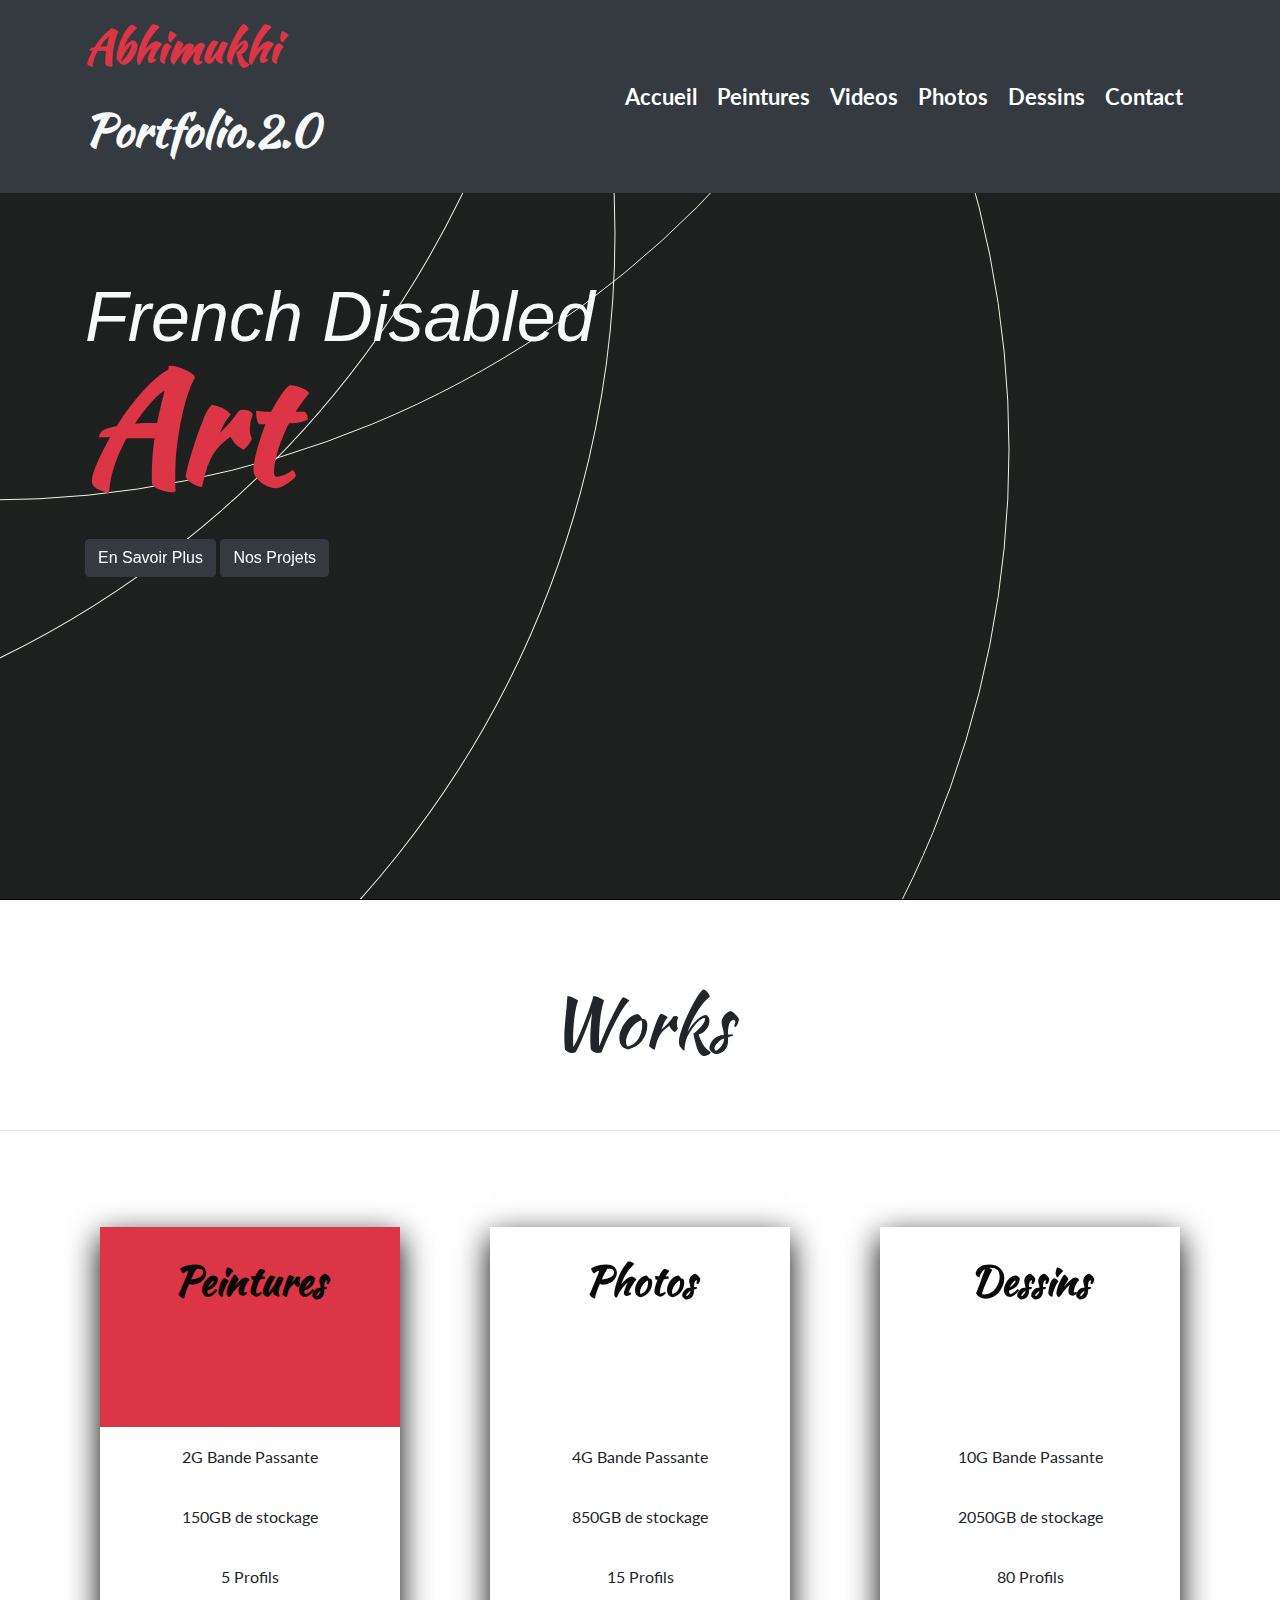
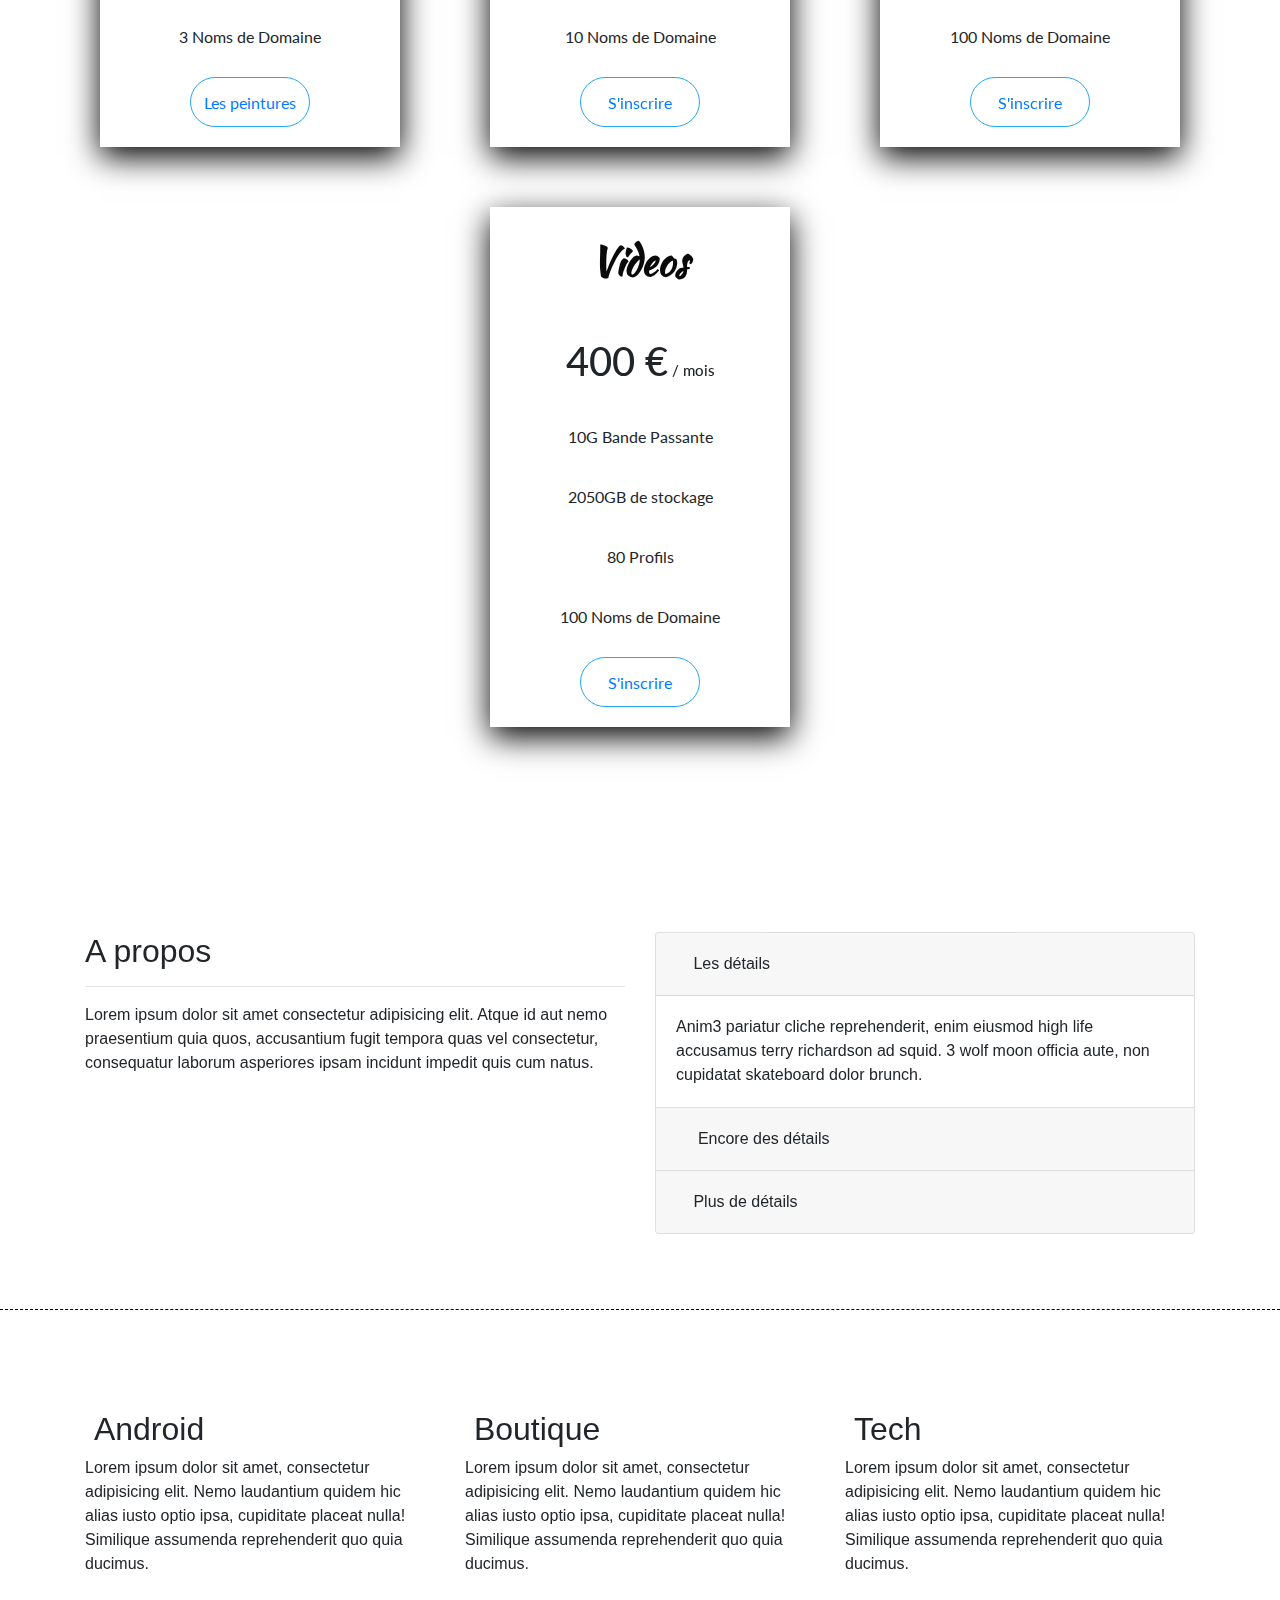
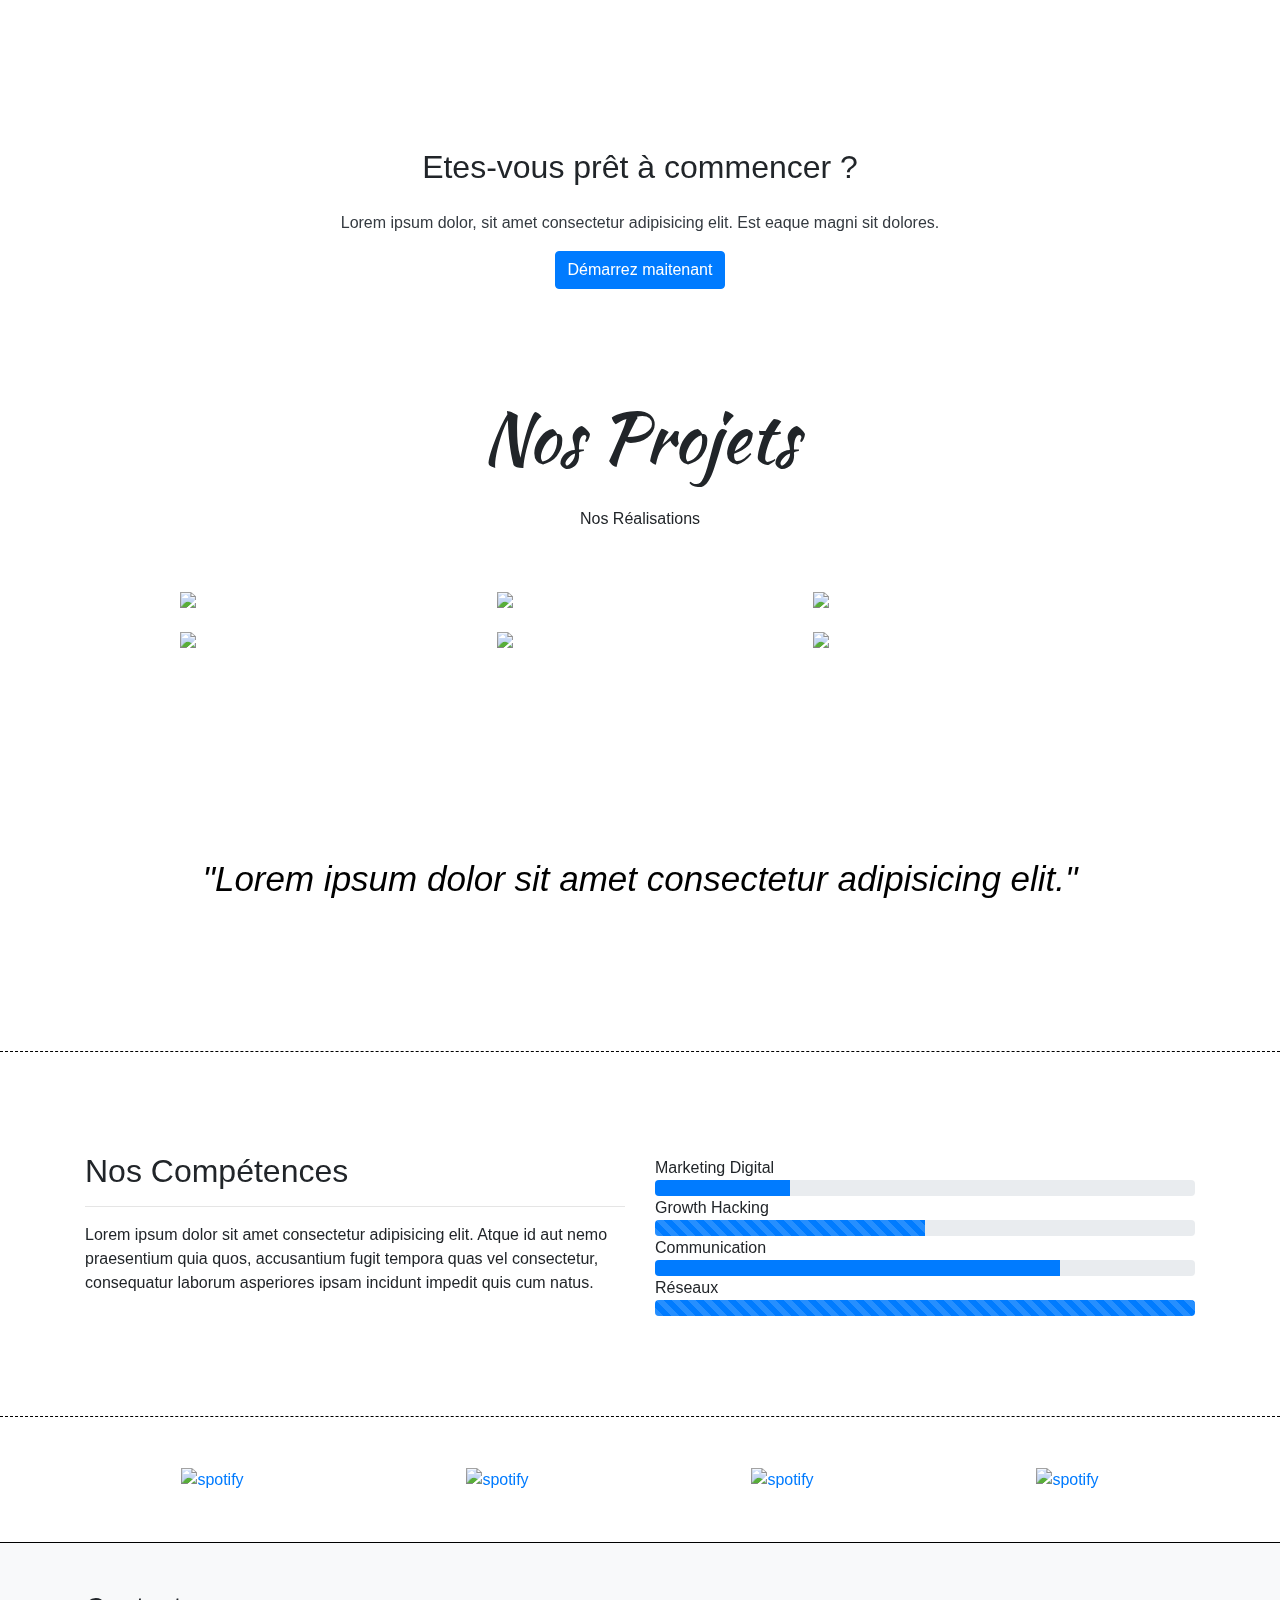
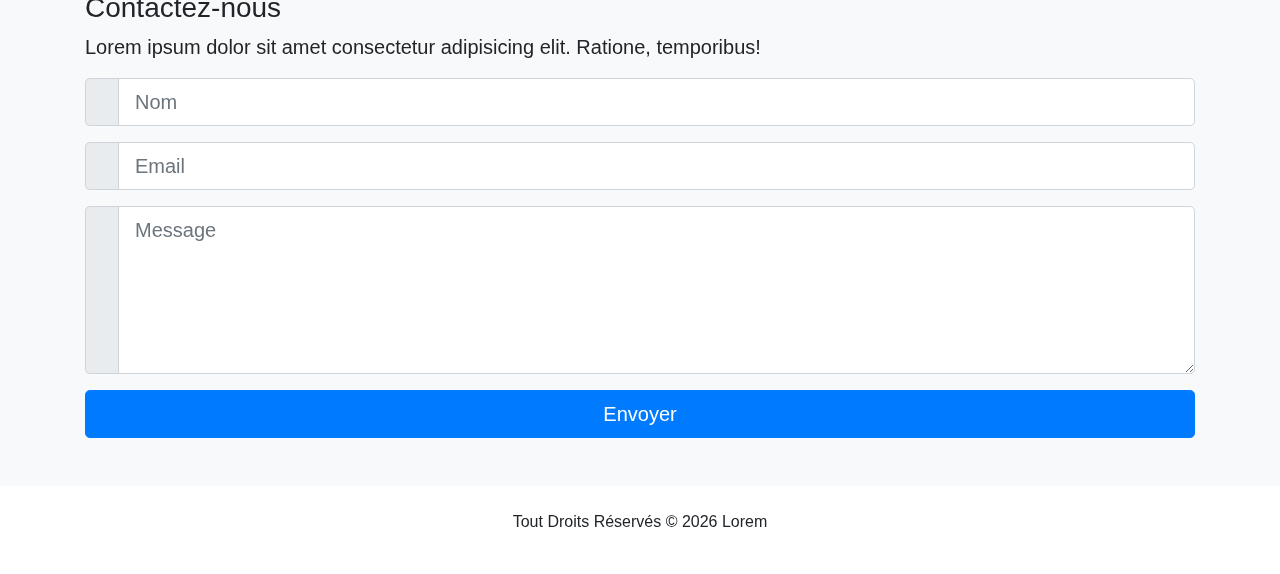
==== index.html @ 62388053 "canvas bg header" ====
<!DOCTYPE html>
<html lang="fr">

<head>
    <meta charset="UTF-8">
    <meta name="viewport" content="width=device-width, initial-scale=1.0">
    <meta http-equiv="X-UA-Compatible" content="ie=edge">
    <title>Abhimukhi</title>
    <!-- Font Awesome -->
    <link rel="stylesheet" href="https://use.fontawesome.com/releases/v5.7.2/css/all.css"
        integrity="sha384-fnmOCqbTlWIlj8LyTjo7mOUStjsKC4pOpQbqyi7RrhN7udi9RwhKkMHpvLbHG9Sr" crossorigin="anonymous">
    <!-- Ekko -->
    <link rel="stylesheet" href="https://cdnjs.cloudflare.com/ajax/libs/ekko-lightbox/5.3.0/ekko-lightbox.css" />
    <!-- CSS Bootstrap -->
    <link rel="stylesheet" href="https://stackpath.bootstrapcdn.com/bootstrap/4.3.1/css/bootstrap.min.css"
        integrity="sha384-ggOyR0iXCbMQv3Xipma34MD+dH/1fQ784/j6cY/iJTQUOhcWr7x9JvoRxT2MZw1T" crossorigin="anonymous">
    <!-- Fonts -->
    <link href="https://fonts.googleapis.com/css?family=Kaushan+Script" rel="stylesheet">
    <link href="https://fonts.googleapis.com/css?family=Lato" rel="stylesheet">
    
    <!--font adobe arno pro regular-->
    <link rel="stylesheet" href="https://use.typekit.net/vez7jfw.css">
    <!-- Custom CSS -->
    <link rel="stylesheet" href="style.css">
</head>

<body>




    <!-- Header, accueil grande image -->

    <header id="top">

        <div class="container">

            <nav class="navbar navbar-expand-xl bg-dark navbar-dark fixed-top" id="main-nav">
                <div class="container">
                    <a href="index.html" class="navbar-brand">
                       <p class="text-danger">
                        Abhimukhi
                       </p>
                       <p class="text-light">Portfolio.2.0</p> 
                    </a>
                    <button class="navbar-toggler" data-toggle="collapse" data-target="#navbarCollapse">
                        <span class="navbar-toggler-icon"></span>
                    </button>
                    <div class="collapse navbar-collapse" id="navbarCollapse">
                        <ul class="navbar-nav ml-auto" id="liens">
                            <li class="nav-item mr-1">
                                <a href="#top" class="nav-link">Accueil</a>
                            </li>
                            <li class="nav-item mr-1">
                                <a href="#aPropos" class="nav-link">Peintures</a>
                            </li>
                            <li class="nav-item mr-1">
                                <a href="#galerie" class="nav-link">Videos</a>
                            </li>
                            <li class="nav-item mr-1">
                                <a href="#prix" class="nav-link">Photos</a>
                            </li>
                            <li class="nav-item mr-1">
                                <a href="#contact" class="nav-link">Dessins</a>
                            </li>
                            <li class="nav-item mr-1">
                                <a href="#contact" class="nav-link">Contact</a>
                            </li>
                        </ul>
                    </div>
                </div>
            </nav>


            <canvas  id="canvas" ></canvas>
            <div class="text-intro">

                <div class="preTxt font-italic text-light">French Disabled</div>
                <h1 class="text-danger">
                    Art
                 </h1>
                <a href="#" class="btn btn-dark mt-3">En Savoir Plus</a>
                <a href="#aPropos" class="btn btn-dark mt-3">Nos Projets</a>
            </div>

        </div>

    </header>
    <!-- Cartes -->

    <section id="prix">
        <h2 class="text-center offreH">Works</h2>
        <hr>
        <div id="cartes" class="container">
            <div class="row">



                <div class="col-lg-4">
                    <div class="threeCards">
                        <div class="header bg-danger">
                            <h2><span id="spanPrix"></span></h2>


                            <div class="price">
                                <h2>Peintures
                                    
                                </h2>
                            </div>

                        </div>

                        <div class="details">2G Bande Passante</div>
                        <div class="details">150GB de stockage</div>
                        <div class="details">5 Profils</div>
                        <div class="details">3 Noms de Domaine</div>
                        <div id="btn"><a href="#">Les peintures</a></div>
                    </div>
                </div>


                <div class="col-lg-4">
                    <div class="threeCards">
                        <div class="header headerPhotos">
                            <h2><span id="spanPrix"></span></h2>

                            <div class="price pricePhotos">
                                <h2>Photos</h2>
                            </div>

                        </div>

                        <div class="details">4G Bande Passante</div>
                        <div class="details">850GB de stockage</div>
                        <div class="details">15 Profils</div>
                        <div class="details">10 Noms de Domaine</div>
                        <div id="btn"><a href="#">S'inscrire</a></div>
                    </div>
                </div>

                <div class="col-lg-4">
                    <div class="threeCards">
                        <div class="header headerDessins">
                            <h2><span id="spanPrix"></span></h2>


                            <div class="price priceDessins">
                                <h2>Dessins</h2>
                            </div>

                        </div>

                        <div class="details">10G Bande Passante</div>
                        <div class="details">2050GB de stockage</div>
                        <div class="details">80 Profils</div>
                        <div class="details">100 Noms de Domaine</div>
                        <div id="btn"><a href="#">S'inscrire</a></div>
                    </div>
                </div>

                <div class="col-lg-4 mx-auto d-inline">
                    <div class="threeCards">
                        <div class="header">
                            <h2><span id="spanPrix">400 €</span> / mois</h2>


                            <div class="price">
                                <h2>Videos</h2>
                            </div>

                        </div>

                        <div class="details">10G Bande Passante</div>
                        <div class="details">2050GB de stockage</div>
                        <div class="details">80 Profils</div>
                        <div class="details">100 Noms de Domaine</div>
                        <div id="btn"><a href="#">S'inscrire</a></div>
                    </div>
                </div>
              
            </div>
          </div> 
        
    </section>
    <!-- <section>
            <div class="container">
             
                <div class="row justify-content-center">
                    <div class="col-lg-4">
                        <div class="threeCards">
                            <div class="header">
                                <h2><span id="spanPrix">400 €</span> / mois</h2>
    
    
                                <div class="price">
                                    <h2>Expert</h2>
                                </div>
    
                            </div>
    
                            <div class="details">10G Bande Passante</div>
                            <div class="details">2050GB de stockage</div>
                            <div class="details">80 Profils</div>
                            <div class="details">100 Noms de Domaine</div>
                            <div id="btn"><a href="#">S'inscrire</a></div>
                        </div>
                    </div>
                </div>
            </div>
        
    </section> -->



    <section id="aPropos">
        <div class="container" >
            <div class="row">
                <div class="col-md-6">
                    <h2>A propos</h2>
                    <hr>
                    <p>Lorem ipsum dolor sit amet consectetur adipisicing elit. Atque id aut nemo praesentium quia quos,
                        accusantium fugit tempora quas vel consectetur, consequatur laborum asperiores ipsam incidunt
                        impedit quis cum natus.</p>
                </div>




                <div class="col-md-6">
                    <div class="accordion" id="accordionExample">
                        <div class="card">
                            <div class="card-header" id="headingOne">
                                <h5 class="mb-0">

                                    <button class="btn" type="button" data-toggle="collapse" data-target="#collapseOne"
                                        aria-expanded="true" aria-controls="collapseOne">
                                        <i class="fas fa-chevron-right"></i>
                                        &nbsp;Les détails
                                    </button>
                                </h5>
                            </div>

                            <div id="collapseOne" class="collapse show" aria-labelledby="headingOne"
                                data-parent="#accordionExample">
                                <div class="card-body">
                                    Anim3 pariatur cliche reprehenderit, enim eiusmod high life accusamus terry
                                    richardson ad squid. 3 wolf moon officia aute, non cupidatat skateboard dolor
                                    brunch.
                                </div>
                            </div>
                        </div>
                        <div class="card">
                            <div class="card-header" id="headingTwo">
                                <h5 class="mb-0">
                                    <button class="btn collapsed" type="button" data-toggle="collapse"
                                        data-target="#collapseTwo" aria-expanded="false" aria-controls="collapseTwo">
                                        <i class="fas fa-chevron-right"></i>
                                        &nbsp; Encore des détails
                                    </button>
                                </h5>
                            </div>
                            <div id="collapseTwo" class="collapse" aria-labelledby="headingTwo"
                                data-parent="#accordionExample">
                                <div class="card-body">
                                    Anim2 pariatur cliche reprehenderit, enim eiusmod high life accusamus terry
                                    richardson ad squid. 3 wolf moon officia aute, non cupidatat skateboard dolor
                                    brunch.
                                </div>
                            </div>
                        </div>
                        <div class="card">
                            <div class="card-header" id="headingThree">
                                <h5 class="mb-0">
                                    <button class="btn collapsed" type="button" data-toggle="collapse"
                                        data-target="#collapseThree" aria-expanded="false"
                                        aria-controls="collapseThree">
                                        <i class="fas fa-chevron-right"></i>
                                        &nbsp;Plus de détails
                                    </button>
                                </h5>
                            </div>
                            <div id="collapseThree" class="collapse" aria-labelledby="headingThree"
                                data-parent="#accordionExample">
                                <div class="card-body">
                                    Anim1 pariatur cliche reprehenderit, enim eiusmod high life accusamus terry
                                    richardson ad squid. 3 wolf moon officia aute, non cupidatat skateboard dolor
                                    brunch.
                                </div>
                            </div>
                        </div>
                    </div>
                </div>
    </section>


    <!-- Section Trois Icones -->

    <section id="icones">
        <div class="container">
            <div class="row">
                <div class="col-md-4">

                    <h2><i class="fab fa-android"></i>&nbsp;Android</h2>
                    <p>Lorem ipsum dolor sit amet, consectetur adipisicing elit. Nemo laudantium quidem hic alias iusto
                        optio ipsa, cupiditate placeat nulla! Similique assumenda reprehenderit quo quia ducimus.</p>
                </div>
                <div class="col-md-4">
                    <h2><i class="fas fa-archway"></i>&nbsp;Boutique</h2>
                    <p>Lorem ipsum dolor sit amet, consectetur adipisicing elit. Nemo laudantium quidem hic alias iusto
                        optio ipsa, cupiditate placeat nulla! Similique assumenda reprehenderit quo quia ducimus.</p>
                </div>
                <div class="col-md-4">
                    <h2><i class="fas fa-atom"></i>&nbsp;Tech</h2>
                    <p>Lorem ipsum dolor sit amet, consectetur adipisicing elit. Nemo laudantium quidem hic alias iusto
                        optio ipsa, cupiditate placeat nulla! Similique assumenda reprehenderit quo quia ducimus.</p>
                </div>
            </div>
        </div>
    </section>

    <!-- Section premiere bannière image -->


    <section id="ban1" class="py-2">


        <div class="container pt-5 pb-5">
            <h2 class="pb-3">Etes-vous prêt à commencer ?</h2>
            <!-- disparait à md -->
            <p class="text-dark d-none d-md-block">Lorem ipsum dolor, sit amet consectetur adipisicing elit. Est
                eaque
                magni sit dolores. </p>
            <a href="#" class="btn btn-primary">Démarrez maitenant</a>

        </div>

    </section>


    <!-- Portfolio -->
    <section id="galerie">
        <div class="container">
            <h2 class="text-center h2Photos">Nos Projets</h2>
            <p class="text-center">Nos Réalisations</p>


            <div class="row justify-content-center">
                <div class="col-md-10">
                    <div class="row  mb-3">
                        <a href="https://unsplash.it/1200/768.jpg?image=251" data-toggle="lightbox"
                            data-gallery="example-gallery" class="col-sm-4">
                            <img src="https://unsplash.it/600.jpg?image=251" class="img-fluid">
                        </a>
                        <a href="https://unsplash.it/1200/768.jpg?image=252" data-toggle="lightbox"
                            data-gallery="example-gallery" class="col-sm-4">
                            <img src="https://unsplash.it/600.jpg?image=252" class="img-fluid">
                        </a>
                        <a href="https://unsplash.it/1200/768.jpg?image=253" data-toggle="lightbox"
                            data-gallery="example-gallery" class="col-sm-4">
                            <img src="https://unsplash.it/600.jpg?image=253" class="img-fluid">
                        </a>
                    </div>
                    <div class="row">
                        <a href="https://unsplash.it/1200/768.jpg?image=254" data-toggle="lightbox"
                            data-gallery="example-gallery" class="col-sm-4">
                            <img src="https://unsplash.it/600.jpg?image=254" class="img-fluid">
                        </a>
                        <a href="https://unsplash.it/1200/768.jpg?image=255" data-toggle="lightbox"
                            data-gallery="example-gallery" class="col-sm-4">
                            <img src="https://unsplash.it/600.jpg?image=255" class="img-fluid">
                        </a>
                        <a href="https://unsplash.it/1200/768.jpg?image=256" data-toggle="lightbox"
                            data-gallery="example-gallery" class="col-sm-4">
                            <img src="https://unsplash.it/600.jpg?image=256" class="img-fluid">
                        </a>
                    </div>
                </div>
            </div>

    </section>


    <!-- Section seconde bannière image -->


    <section id="ban2" class="py-2">
        <div class="container">

            <div id="carouselContent" class="carousel slide" data-ride="carousel" data-interval="1000">

                <div class="carousel-inner" role="listbox">
                    <div class="carousel-item active text-center p-4">
                        <p class="font-italic">"Lorem ipsum dolor sit amet consectetur adipisicing elit."
                        </p>
                    </div>
                    <div class="carousel-item text-center p-4">
                        <p class="font-italic">"Lorem ipsum dolor sit amet consectetur adipisicing elit."
                        </p>
                    </div>
                </div>

            </div>
        </div>
    </section>

    
    <!-- Section Progress Bar -->

    <section id="progress">
        <div class="container">
            <div class="row">

                <div class="col-md-6 competences">
                    <h2>Nos Compétences</h2>
                    <hr>
                    <p>Lorem ipsum dolor sit amet consectetur adipisicing elit. Atque id aut nemo praesentium quia quos,
                        accusantium fugit tempora quas vel consectetur, consequatur laborum asperiores ipsam incidunt
                        impedit quis cum natus.</p>
                </div>


                <div class="col-md-6 pt-1">
                    <p class="m-0">Marketing Digital</p>
                    <div class="progress">
                        <div class="progress-bar" role="progressbar" style="width: 25%" aria-valuenow="25"
                            aria-valuemin="0" aria-valuemax="100"></div>
                    </div>
                    <p class="m-0">Growth Hacking</p>
                    <div class="progress">
                        <div class="progress-bar progress-bar-striped " role="progressbar" style="width: 50%"
                            aria-valuenow="50" aria-valuemin="0" aria-valuemax="100"></div>
                    </div>
                    <p class="m-0">Communication</p>
                    <div class="progress">
                        <div class="progress-bar" role="progressbar" style="width: 75%" aria-valuenow="75"
                            aria-valuemin="0" aria-valuemax="100"></div>
                    </div>
                    <p class="m-0">Réseaux</p>
                    <div class="progress">
                        <div class="progress-bar progress-bar-striped " role="progressbar" style="width: 100%"
                            aria-valuenow="100" aria-valuemin="0" aria-valuemax="100"></div>
                    </div>
                </div>


            </div>
        </div>
    </section>

    <!-- Nos Clients -->

    <section id="clients">
        <div class="container">
            <div class="row">
                <div class="col-md-3 col-sm-6 col-xs-12 text-center">
                    <a href="#">
                        <img src="img/spotify.jpg" alt="spotify">
                    </a>
                </div>
                <div class="col-md-3 col-sm-6 col-xs-12 text-center">
                    <a href="#">
                        <img src="img/microsoft.jpg" alt="spotify">
                    </a>
                </div>
                <div class="col-md-3 col-sm-6 col-xs-12 text-center">
                    <a href="#">
                        <img src="img/apple.jpg" alt="spotify">
                    </a>
                </div>
                <div class="col-md-3 col-sm-6 col-xs-12 text-center">
                    <a href="#">
                        <img src="img/google.jpg" alt="spotify">
                    </a>
                </div>
            </div>
        </div>
    </section>

    <!-- Rentrer en Contact -->

    <section id="contact" class="bg-light py-5">
        <div class="container">
            <div class="row">
                <div class="col-lg-12">
                    <h3>Contactez-nous</h3>
                    <p class="lead">Lorem ipsum dolor sit amet consectetur adipisicing elit. Ratione, temporibus!</p>
                    <form>
                        <div class="input-group input-group-lg mb-3">
                            <div class="input-group-prepend">
                                <span class="input-group-text">
                                    <i class="fas fa-user"></i>
                                </span>
                            </div>
                            <input type="text" class="form-control" placeholder="Nom">
                        </div>

                        <div class="input-group input-group-lg mb-3">
                            <div class="input-group-prepend">
                                <span class="input-group-text">
                                    <i class="fas fa-envelope"></i>
                                </span>
                            </div>
                            <input type="text" class="form-control" placeholder="Email">
                        </div>

                        <div class="input-group input-group-lg mb-3">
                            <div class="input-group-prepend">
                                <span class="input-group-text">
                                    <i class="fas fa-pencil-alt"></i>
                                </span>
                            </div>
                            <textarea class="form-control" placeholder="Message" rows="5"></textarea>
                        </div>

                        <input type="submit" value="Envoyer" class="btn btn-primary btn-block btn-lg">
                    </form>
                </div>

            </div>
        </div>
    </section>

    <!-- FOOTER -->
    <footer  class="text-center p-4">
        <div class="container">
            <div class="row">
                <div class="col">
                    <p>Tout Droits Réservés &copy;
                        <span id="year"></span> Lorem</p>
                </div>
            </div>
        </div>
    </footer>


    <!-- Scripts -->
    <script src="https://code.jquery.com/jquery-3.3.1.slim.min.js"
        integrity="sha384-q8i/X+965DzO0rT7abK41JStQIAqVgRVzpbzo5smXKp4YfRvH+8abtTE1Pi6jizo"
        crossorigin="anonymous"></script>
    <script src="https://cdnjs.cloudflare.com/ajax/libs/popper.js/1.14.7/umd/popper.min.js"
        integrity="sha384-UO2eT0CpHqdSJQ6hJty5KVphtPhzWj9WO1clHTMGa3JDZwrnQq4sF86dIHNDz0W1"
        crossorigin="anonymous"></script>
    <script src="https://stackpath.bootstrapcdn.com/bootstrap/4.3.1/js/bootstrap.min.js"
        integrity="sha384-JjSmVgyd0p3pXB1rRibZUAYoIIy6OrQ6VrjIEaFf/nJGzIxFDsf4x0xIM+B07jRM"
        crossorigin="anonymous"></script>
    <script src="https://cdnjs.cloudflare.com/ajax/libs/ekko-lightbox/5.3.0/ekko-lightbox.min.js"></script>
    <script src="/js/app.js"></script>
    <script src="/js/rosace.js" ></script>
</body>

</html>
---- style.css ----
/*bg canvas*/
       *{
        margin: 0;
        padding: 0;
     }
      html, body{
        width: 100vw;
        height: 100vh;
     } 
     canvas{
         display: block; 
         /* background-color: #282828;   */
        /* background-color: #437e85; */
         background-color: #131414f3; 
        
        position:absolute;
        left:0;
        top:0;
        z-index:-1;
     }

/* Header */

header {
    /* background: url("/img/abhimukhi/imagesRangés/montage/METROGALLERIE.png"); */
    /* background: url("/img/abhimukhi/imagesRangés/nouveaux2021/heritierxx4.png"); */
    /* background: url("/img/abhimukhi/imagesRangés/origine/GRAPHGALLERIE.png"); */
/* background: url('/img/abhimukhi/imagesRangés/premiers/persistanceGQallerie.png'); */
    background-size:contain;
    background-position: top; 
    height: 100vh;
    border-bottom: 1px solid #000;

}

 .text-intro {
    padding-top: 300px;
    padding-bottom: 200px;
}

.preTxt {
    font-size: 70px;
    margin: 0;
    color: #2f2d2d;
    line-height: 0.5;
}

h1 {
    font-size: 150px;
    color: #fb0101f8;
    font-family: 'kaushan script';
    font-weight: 700;
} 




/* Navbar */
/* effet js*/
#main-nav {
  transition: all 1s ease;
}
.navbar-brand {
  font-size: 45px!important;
  font-family: 'Kaushan Script'!important;
  transition: all 0.4s ease;
}
.navbar a {
  color: #fff!important;
    font-family: 'lato';
    font-size: 22px;
    font-weight: 700;
    transition: all 0.4s ease;
}


.navbar.opaque .navbar-brand {
  font-size: 27px!important;
  /* transition pour le retour */
  transition: all 0.4s ease;
}
.navbar.opaque a{
  font-size: 18px;
}





/* A Propos */

#aPropos {
    margin-top: 75px;
    padding-bottom: 75px;
    border-bottom: 1px dashed #000;
  
}

/* Trois Icones */

#icones {
    padding-top: 100px;
    padding-bottom: 100px;
}

/* ban1 premiere banniere */

#ban1 {
    position: relative;
    background: url('/img/abhimukhi/photo/stef.png');
    background-position: center;
    background-attachment: fixed;
    background-repeat: no-repeat;
    /* pour centrer le bouton et les textes */
    text-align: center;
    
  }
  
/* Photos */
#galerie {
  padding-bottom: 100px;
}
.h2Photos {
  padding-top: 50px;
  padding-bottom: 20px;
  font-family: 'Kaushan Script';
  font-size: 70px;
}
#galerie .container p {
  padding-bottom: 40px;
}
  
/* seconde banniere */

#ban2 {
    position: relative;
    min-height: 300px;
    background: url('img/abhimukhi/imagesRangés/CapitalRareImpala-size_restricted.gif');
    background-attachment: fixed;
    background-repeat: no-repeat;
    /* pour tout centrer dont le btn ;) */
    text-align: center;
    background-size: cover;

    
  }

  #carouselContent {
    margin-top: 70px;
    font-size: 35px;
    color: #000;
    font-weight: 400;
  }
  


  /*  Cartes */

.offreH {

  font-size: 70px;
  padding-top: 80px;
  padding-bottom: 50px;
  font-family: 'Kaushan Script';
}

  #cartes {
    padding: 50px 0 100px 0;
    
    
  }

  
  .threeCards {
    
    width: 300px;
    height: 520px;
    margin: 30px auto;
    position: relative;
    transition:  0.2s ease-in;
    box-shadow:0px 10px 30px black;
  }
  
  .threeCards:hover {
    transform: scale(1.1);
  }
  
  .header {
    height: 200px;
    width: 300px;
    position: relative;
    background: url(/img/fond-photo.jpg);
    
  }
  .headerPhotos{
    height: 200px;
    width: 300px;
    position: relative;
    background: url(/img/tuyaux.jpg);
    
    background-position: bottom;
  }
  .header h2 {
      margin: 0;
      position: relative;
      top: 130px;
      text-align: center;
      font-family: 'Lato';
      font-size: 15px;
  }
  #spanPrix {
    font-size: 40px;
  }
  /* amteur pro etc titre des cartes*/
  .price {
  
    height: 120px;
    width: 300px;
    background: url(/img/image-dessins.jpg);
    /* background: rgba(2, 2, 2, 0.5); */
    clip-path: polygon(0 0, 100% 0, 100% 100%, 0 100%);
    position: absolute;
    top: 0;
  }
  
  .pricePhotos{
    height: 120px;
    width: 300px;
    background: url(/img/robinet.jpg);
    background-size: cover;
    
    
    /* background: rgba(2, 2, 2, 0.5); */
    clip-path: polygon(0 0, 100% 0, 100% 100%, 0 100%);
    position: absolute;
    top: 0; 
  }

.headerDessins{
  height: 200px;
  width: 300px;
  position: relative;
  background: url(/img/bd2.jpg);
  
  background-position: bottom;
}
.priceDessins{
  height: 120px;
  width: 300px;
  background: url(/img/bd3.jpg);
  background-size: cover;
  
  
  /* background: rgba(2, 2, 2, 0.5); */
  clip-path: polygon(0 0, 100% 0, 100% 100%, 0 100%);
  position: absolute;
  top: 0;
}
  .price h2 {
    margin: 0;
    text-align: center;
    color: rgb(10, 10, 10);
    font-family: 'Kaushan Script';
  font-size: 40px;
  font-weight: 900;
  position: relative;
  top: 30px;
  }
  
  
  
  
  .details {
    background: white;
    height: 60px;
    text-align: center;
    line-height: 60px;
    font-family: 'Lato';
    transition: all 0.2s ease-in;
  }
  .details:hover {
   background: rgba(181, 208, 230,0.1);
  }
  
  
  #btn {
    background: white;
    height: 80px;
    
  }
  
  #btn a {
    text-decoration: none;
    font-family: 'lato';
    height: 50px;
    width: 120px;
    display: block;
    margin: auto;
    text-align: center;
    line-height: 50px;
    position: relative;
    top: 10px;
    border-radius: 30px;
    border:1px solid #22A7F0;
    transition: all 0.2s ease-in;
  }
  
  
  #btn a:hover   {
    background: rgba(6, 136, 206, 0.8);
    color: white;
  }
  
  
/* Compétences */

#progress {
  border-top: 1px dashed black;
  padding-top: 100px;
  padding-bottom: 100px;

}


/* Clients */

#clients{
  border-top: 1px dashed black;
  border-bottom: 1px solid black;
  padding-top: 50px;
  padding-bottom: 50px;
}


/* Média Queries */


@media screen and (max-width: 800px) {
/* Header */

header {

  height: 100vh;
}

.text-intro {
  padding-top: 300px;
  padding-bottom: 200px;
}

.preTxt {
  font-size: 40px;

}

h1 {
  font-size: 81px;
 

} 



}
/* Barre de progrés mode petit*/

@media screen and (max-width: 762px) {
  #progress {

    padding-top: 30px;
    padding-bottom: 30px;
  
  }

  .competences {
    padding-top: 50px;
  }
}


@media screen and (max-width: 500px) {
  /* Header */
  
  header {
  
    height: 55vh;
  }
  
  .text-intro {
    padding-top: 200px;

  }
  .text-intro a {
    transform: scale(0.8);
  }
  .navbar-brand {
    font-size: 35px!important;

  }
  .preTxt {
    font-size: 30px;
  
  }
  
  h1 {
    font-size: 51px;

  
  } 
  
  
  
  }
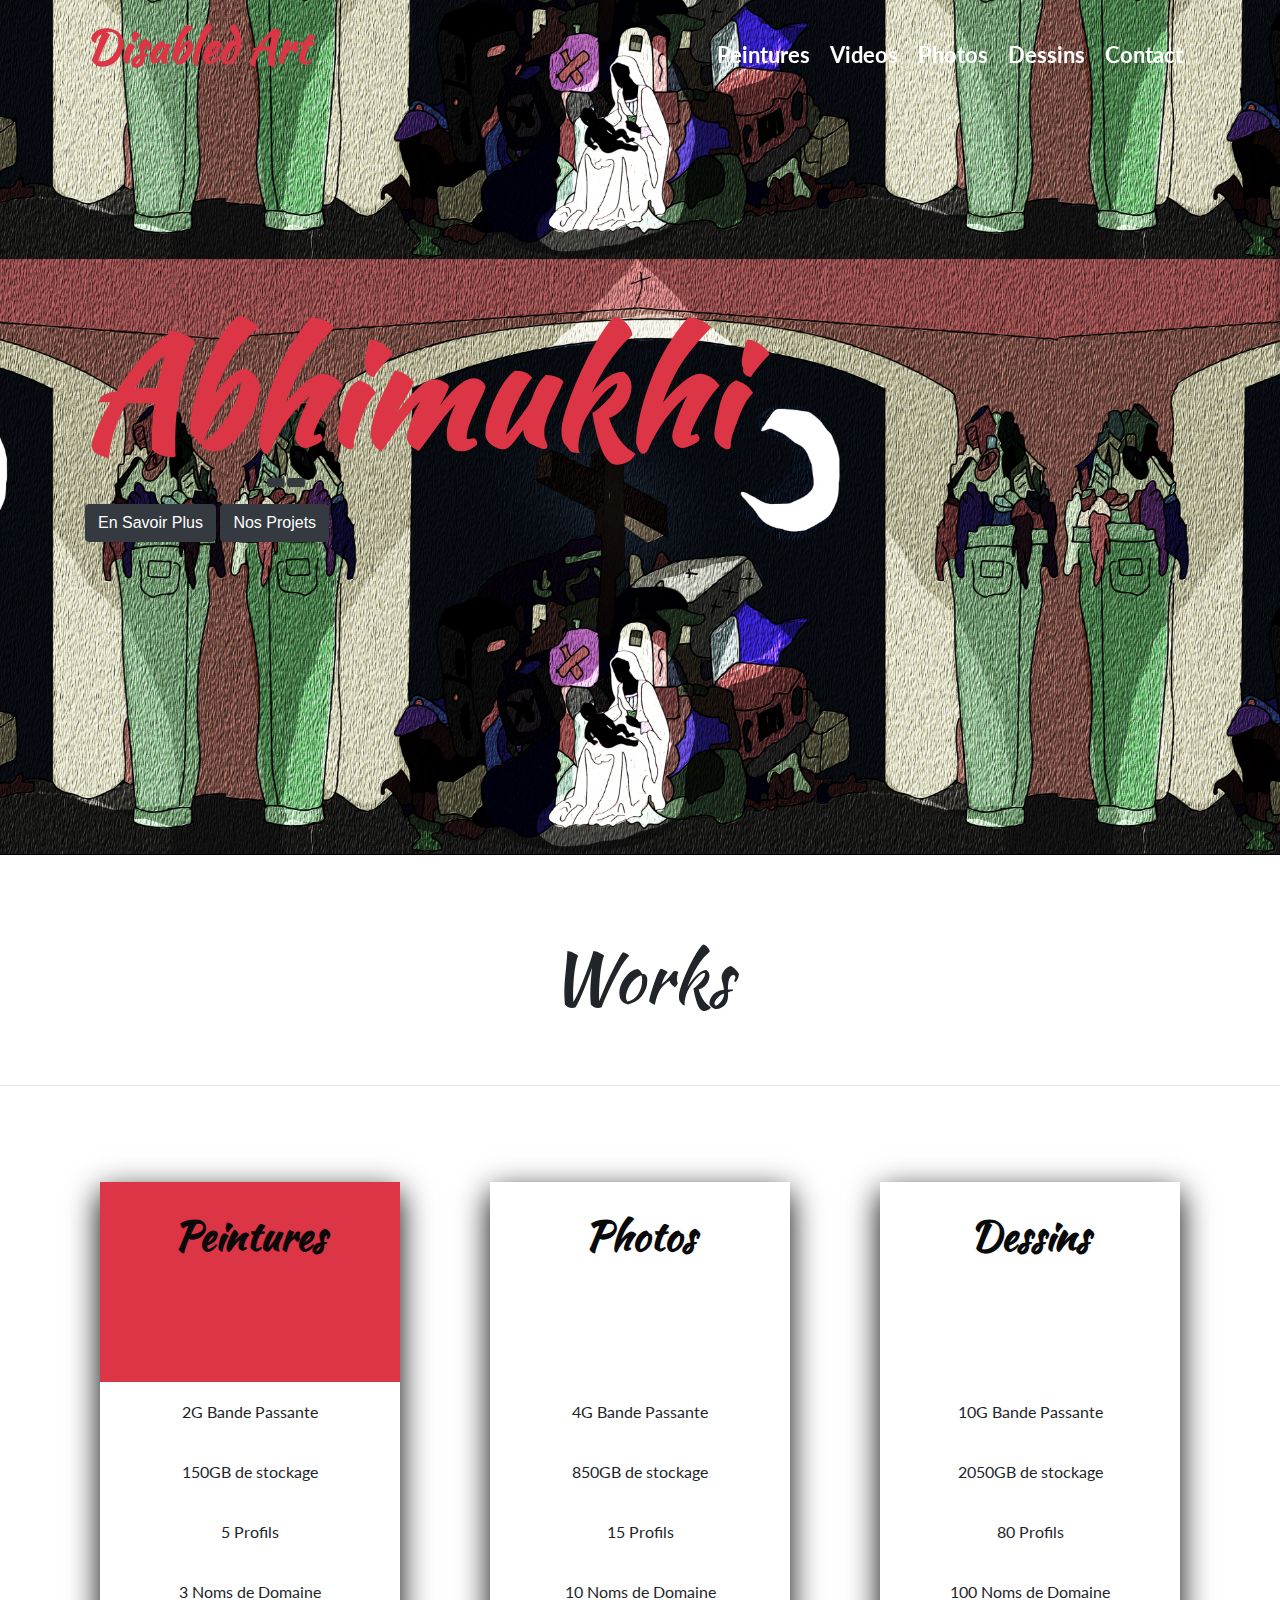
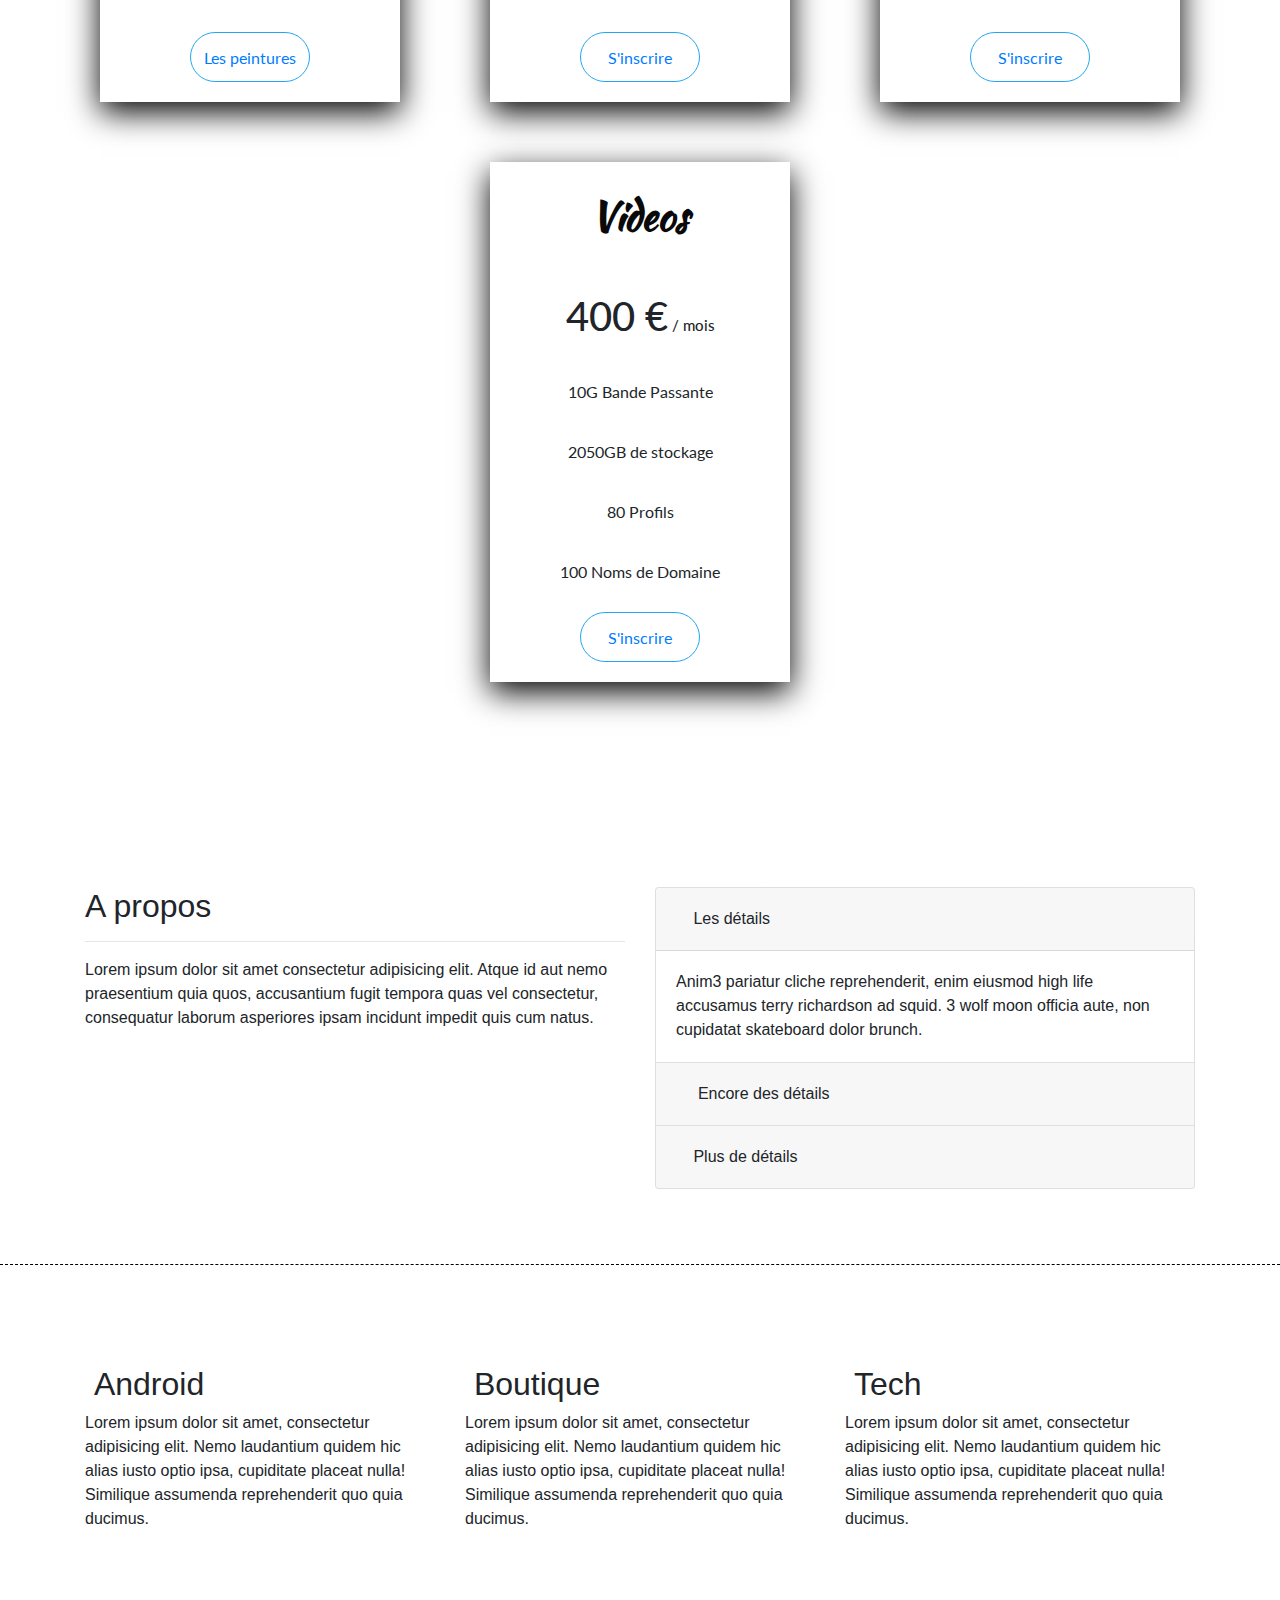
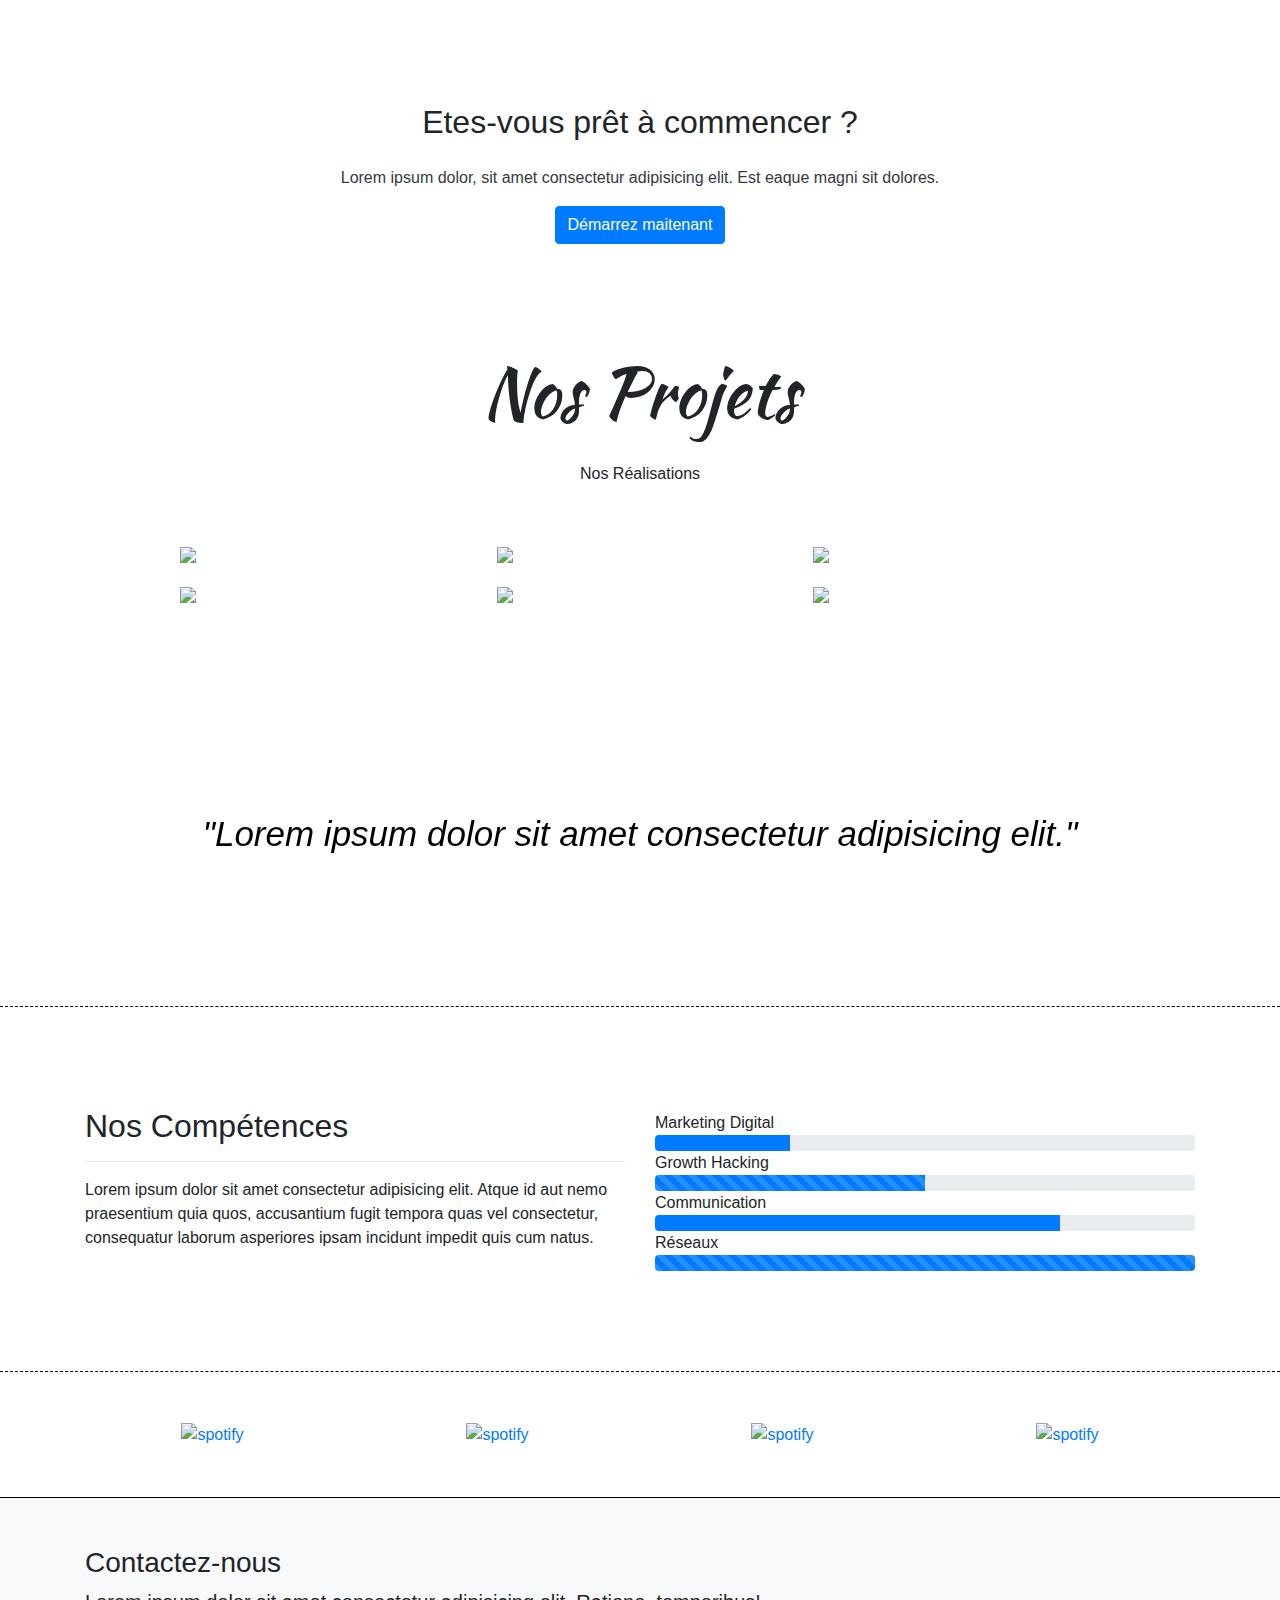
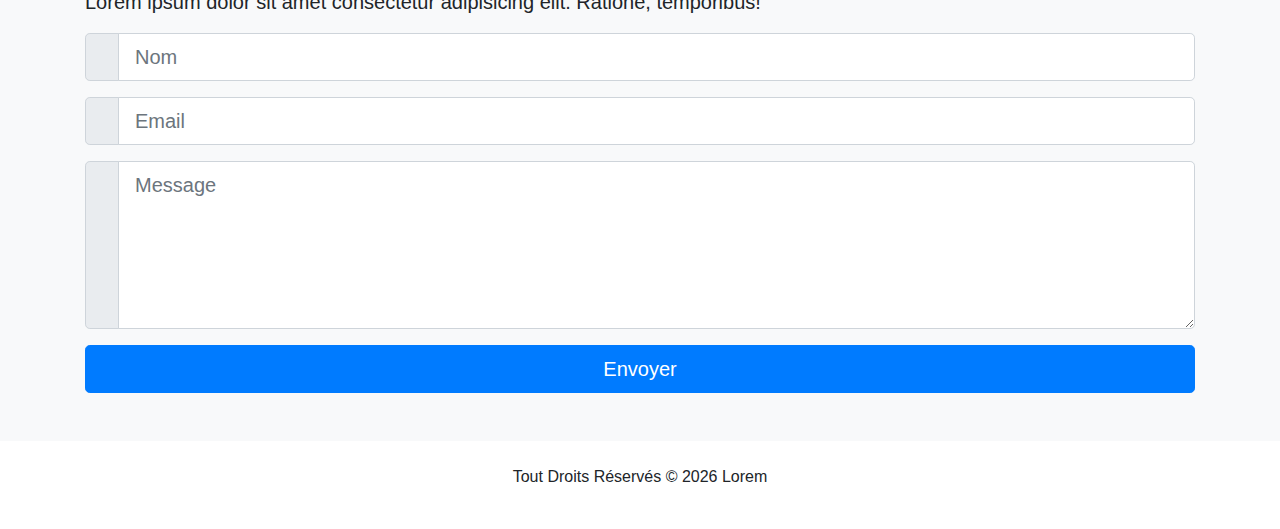
==== commit ac440272: "interlink index to contact" ====
--- a/index.html
+++ b/index.html
@@ -5,13 +5,13 @@
     <meta charset="UTF-8">
     <meta name="viewport" content="width=device-width, initial-scale=1.0">
     <meta http-equiv="X-UA-Compatible" content="ie=edge">
-    <title>Abhimukhi</title>
+    <title>Abhimukhi 2.0</title>
     <!-- Font Awesome -->
     <link rel="stylesheet" href="https://use.fontawesome.com/releases/v5.7.2/css/all.css"
         integrity="sha384-fnmOCqbTlWIlj8LyTjo7mOUStjsKC4pOpQbqyi7RrhN7udi9RwhKkMHpvLbHG9Sr" crossorigin="anonymous">
     <!-- Ekko -->
     <link rel="stylesheet" href="https://cdnjs.cloudflare.com/ajax/libs/ekko-lightbox/5.3.0/ekko-lightbox.css" />
-    <!-- CSS Bootstrap -->
+    <!-- CSS Bootstrap files -->
     <link rel="stylesheet" href="https://stackpath.bootstrapcdn.com/bootstrap/4.3.1/css/bootstrap.min.css"
         integrity="sha384-ggOyR0iXCbMQv3Xipma34MD+dH/1fQ784/j6cY/iJTQUOhcWr7x9JvoRxT2MZw1T" crossorigin="anonymous">
     <!-- Fonts -->
@@ -34,22 +34,22 @@
     <header id="top">
 
         <div class="container">
-
-            <nav class="navbar navbar-expand-xl bg-dark navbar-dark fixed-top" id="main-nav">
-                <div class="container">
+ 
+            <nav class="navbar navbar-expand-xl bg-tranparent navbar-dark fixed-top responsiveColorHeader" id="main-nav">
+                <div class="container justify-content-around">
                     <a href="index.html" class="navbar-brand">
-                       <p class="text-danger">
-                        Abhimukhi
-                       </p>
-                       <p class="text-light">Portfolio.2.0</p> 
+                       <!-- <p class="text-danger">
+                    
+                       </p> -->
+                       <p class="text-light"> <span class="text-danger">Disabled Art</span> </p> 
                     </a>
-                    <button class="navbar-toggler" data-toggle="collapse" data-target="#navbarCollapse">
+                    <button class="navbar-toggler text-light" data-toggle="collapse" data-target="#navbarCollapse">
                         <span class="navbar-toggler-icon"></span>
                     </button>
                     <div class="collapse navbar-collapse" id="navbarCollapse">
                         <ul class="navbar-nav ml-auto" id="liens">
                             <li class="nav-item mr-1">
-                                <a href="#top" class="nav-link">Accueil</a>
+                                <a href="#top" class="nav-link d-none">Accueil</a>
                             </li>
                             <li class="nav-item mr-1">
                                 <a href="#aPropos" class="nav-link">Peintures</a>
@@ -64,21 +64,25 @@
                                 <a href="#contact" class="nav-link">Dessins</a>
                             </li>
                             <li class="nav-item mr-1">
-                                <a href="#contact" class="nav-link">Contact</a>
+                                <a href="Contact.html" class="nav-link">Contact</a>
                             </li>
                         </ul>
                     </div>
                 </div>
             </nav>
 
-
-            <canvas  id="canvas" ></canvas>
+           <!--essai bg paris-->
+            <!-- <div class="home-mountains">
+                <img src="/img/abhimukhi/inspi/LIORANfIN.png" alt="">
+                <h1>Abhimukhi</h1>
+            </div> -->
+            <!--<canvas  id="canvas" ></canvas> --> 
             <div class="text-intro">
 
-                <div class="preTxt font-italic text-light">French Disabled</div>
+                <div class="preTxt font-italic text-light"></div>
                 <h1 class="text-danger">
-                    Art
-                 </h1>
+                   Abhimukhi
+                 </h1> 
                 <a href="#" class="btn btn-dark mt-3">En Savoir Plus</a>
                 <a href="#aPropos" class="btn btn-dark mt-3">Nos Projets</a>
             </div>
--- a/style.css
+++ b/style.css
@@ -7,29 +7,43 @@
         width: 100vw;
         height: 100vh;
      } 
-     canvas{
+
+@media screen and (min-width: 320px) and (max-width:760px) {
+  .responsiveColorHeader{
+    background-color: #000;
+    color: #fff;
+  }
+  
+}
+
+
+     /*canvas{
          display: block; 
-         /* background-color: #282828;   */
-        /* background-color: #437e85; */
+         background-color: #282828;  
+       background-color: #437e85; 
          background-color: #131414f3; 
         
         position:absolute;
         left:0;
         top:0;
         z-index:-1;
-     }
+     }*/
 
 /* Header */
 
 header {
-    /* background: url("/img/abhimukhi/imagesRangés/montage/METROGALLERIE.png"); */
+     /*background: url("/img/abhimukhi/imagesRangés/montage/METROGALLERIE.png"); */
     /* background: url("/img/abhimukhi/imagesRangés/nouveaux2021/heritierxx4.png"); */
     /* background: url("/img/abhimukhi/imagesRangés/origine/GRAPHGALLERIE.png"); */
-/* background: url('/img/abhimukhi/imagesRangés/premiers/persistanceGQallerie.png'); */
+background: url('/img/abhimukhi/imgNumériques/persistanceDivineFin.png'); 
+/*background: url(/img/abhimukhi/imgNumériques/COLORcERVEAUbIT.jpg);*/
+/*background:url('/img/abhimukhi/imagesRangés/origine/NOIREGALLERIE.png');*/
     background-size:contain;
-    background-position: top; 
-    height: 100vh;
+    background-position: bottom; 
+    height: 95vh;
+    width: 100vw;
     border-bottom: 1px solid #000;
+
 
 }
 
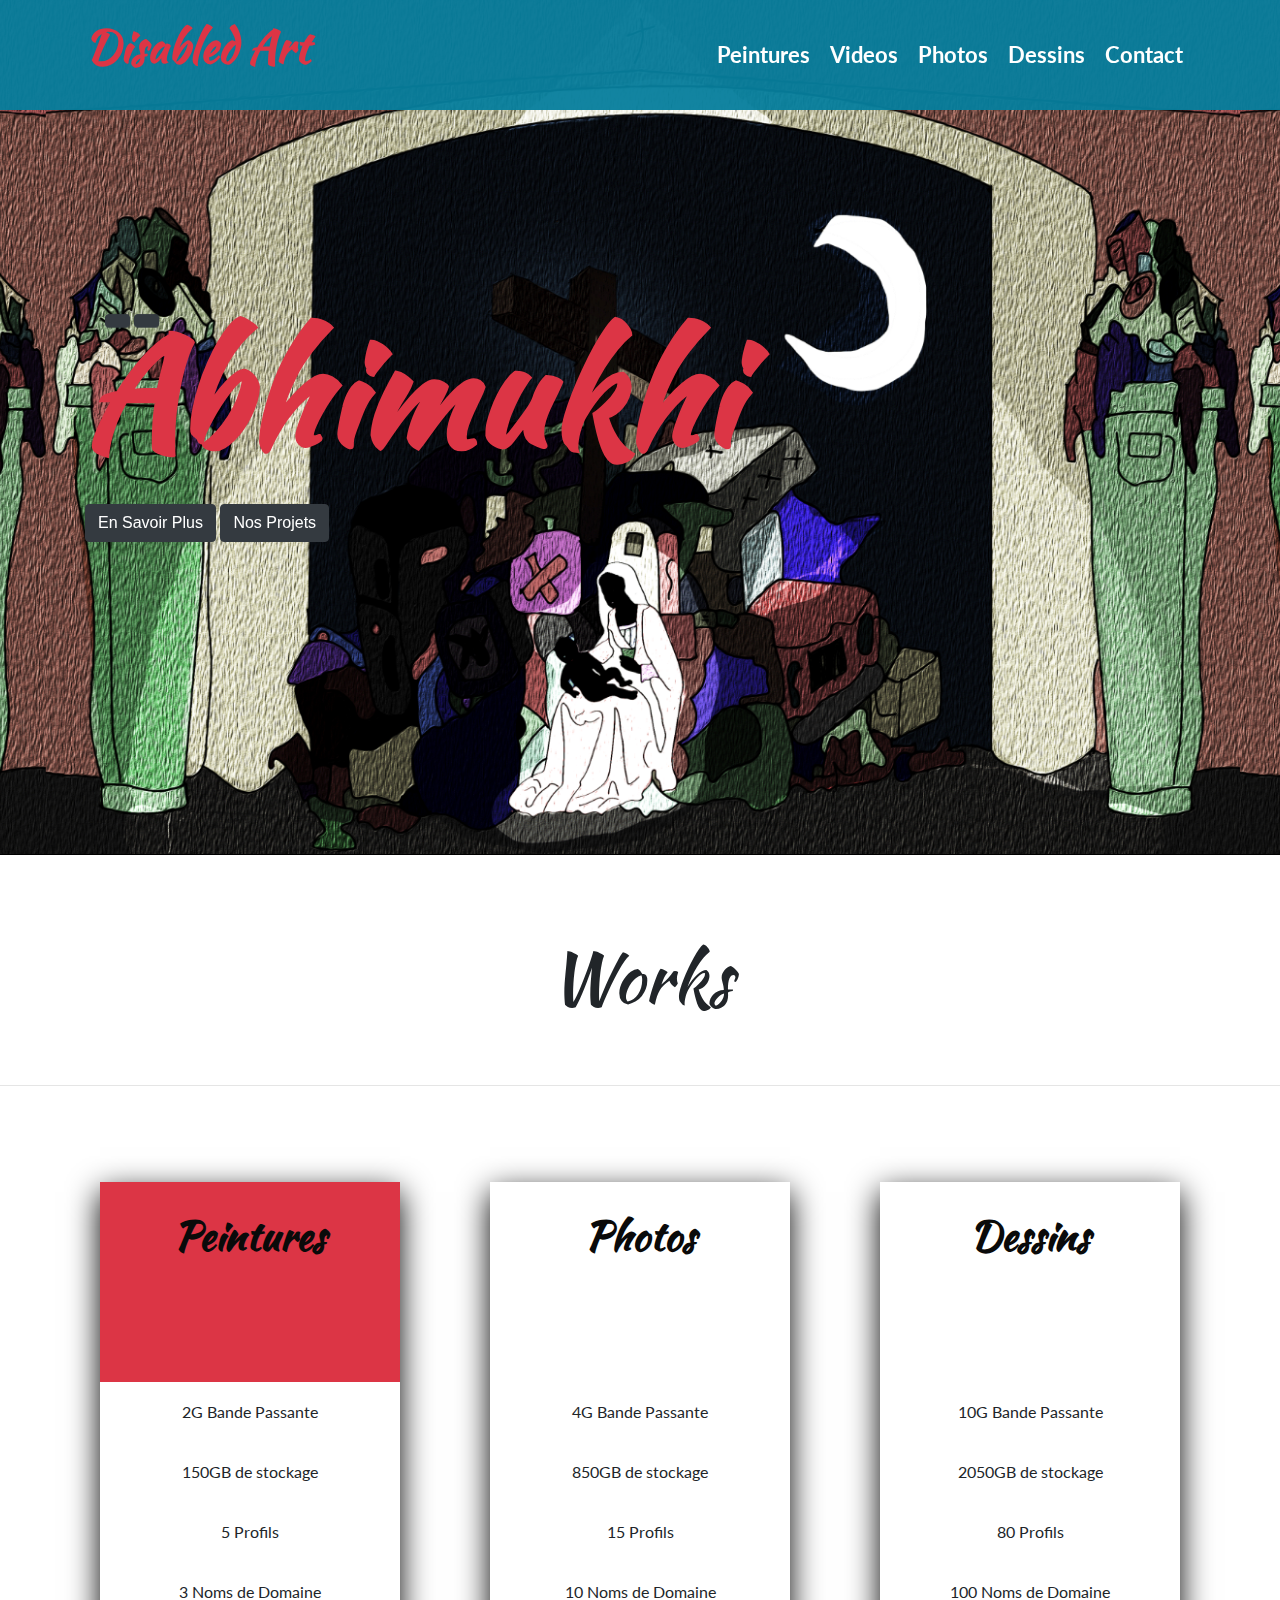
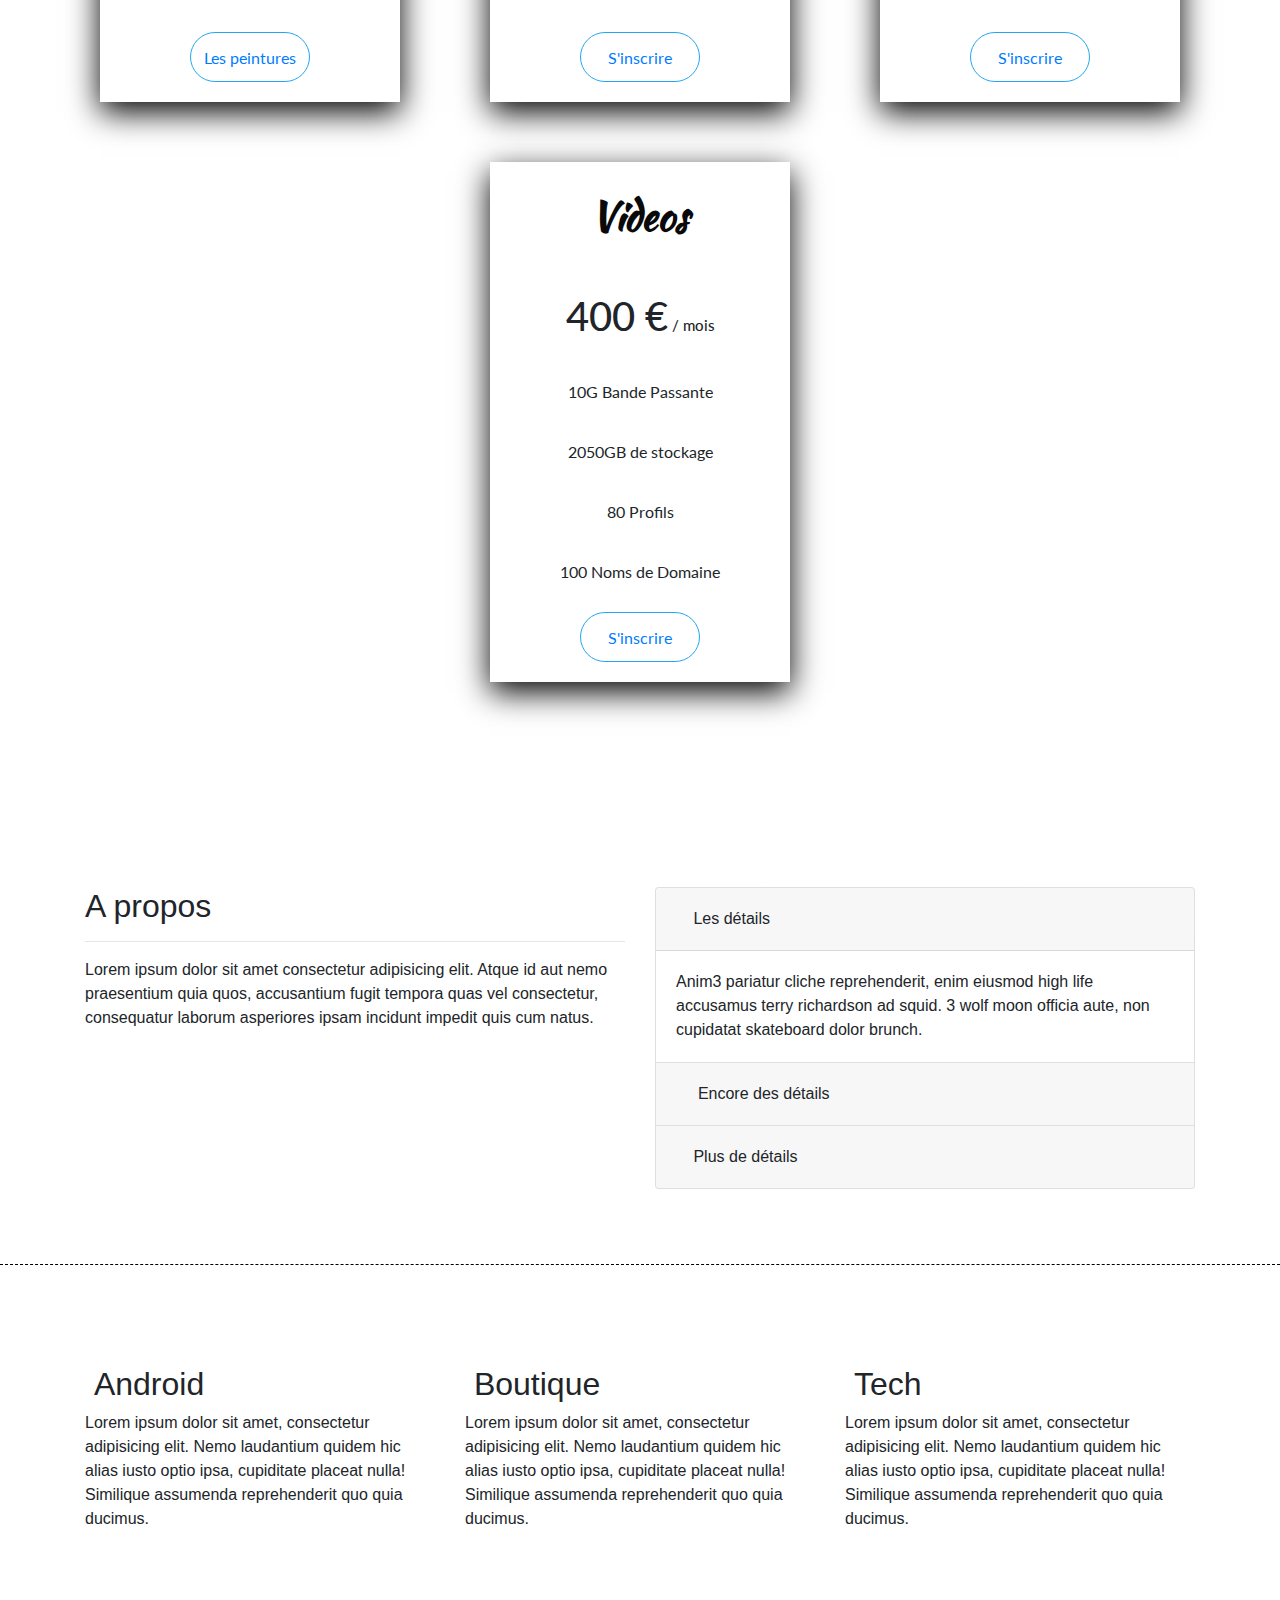
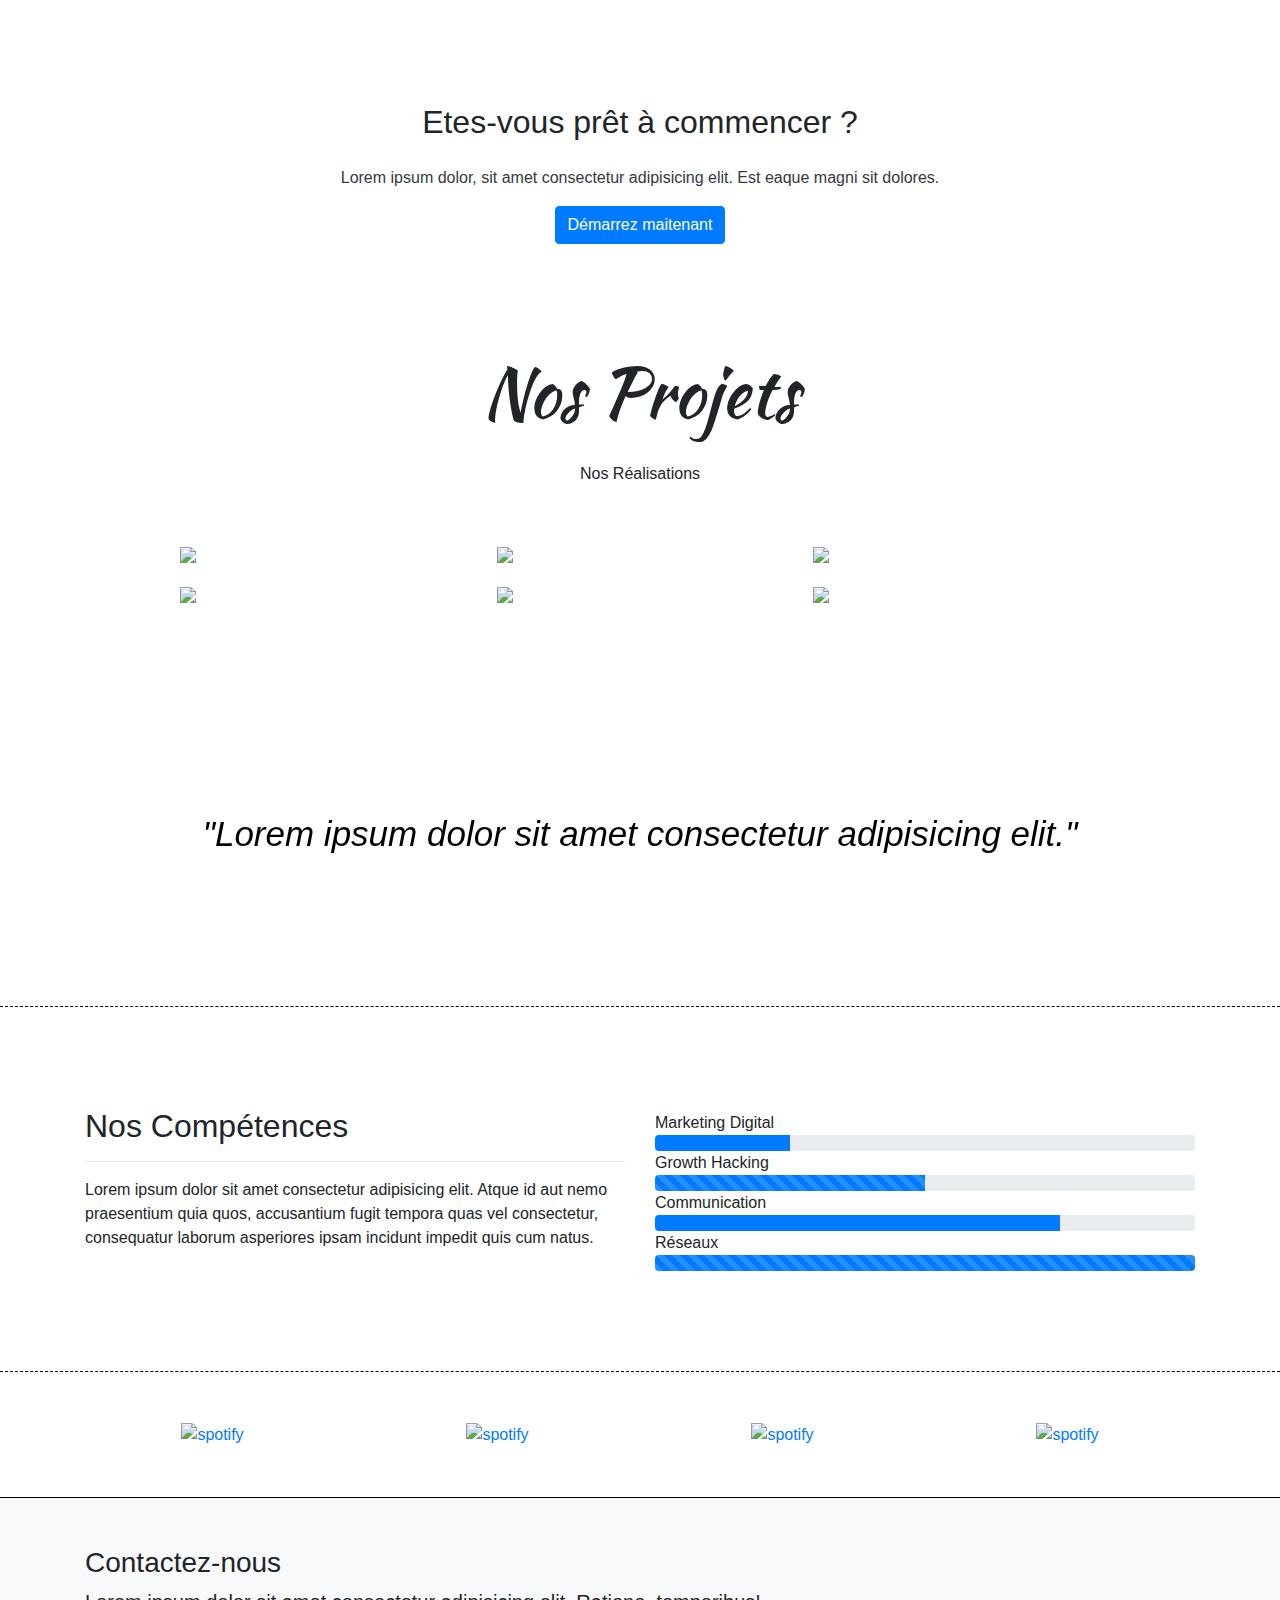
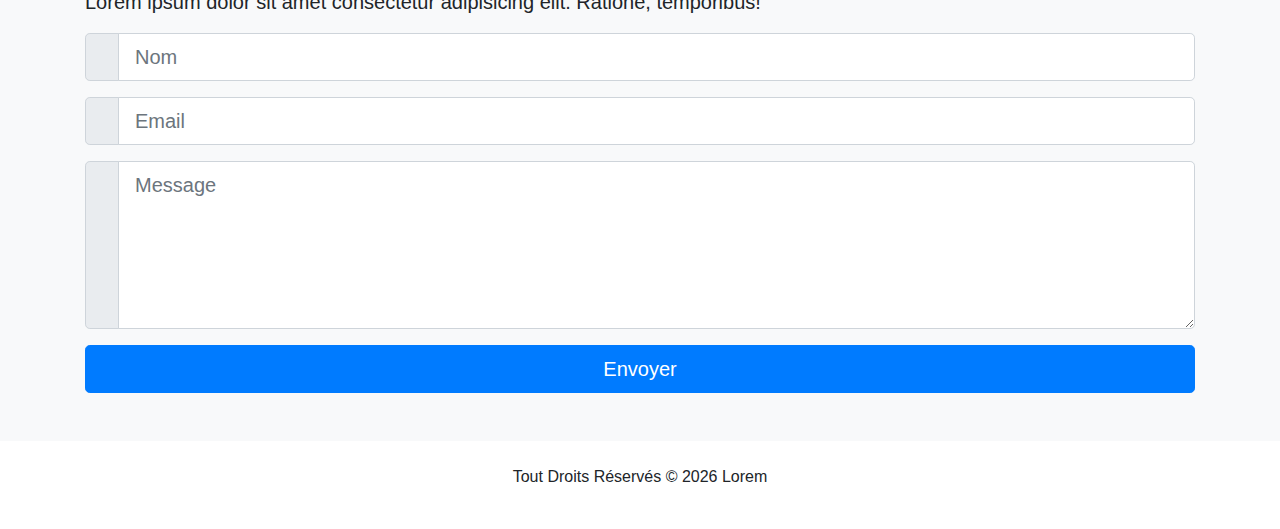
==== commit c862f532: "menu scroll bg transparent" ====
--- a/index.html
+++ b/index.html
@@ -22,6 +22,7 @@
     <link rel="stylesheet" href="https://use.typekit.net/vez7jfw.css">
     <!-- Custom CSS -->
     <link rel="stylesheet" href="style.css">
+    <link rel="stylesheet" href="/magnific-popup.css">
 </head>
 
 <body>
@@ -35,7 +36,7 @@
 
         <div class="container">
  
-            <nav class="navbar navbar-expand-xl bg-tranparent navbar-dark fixed-top responsiveColorHeader" id="main-nav">
+            <nav class="navbar navbar-expand-xl bg-tranparent navbar-dark fixed-top responsiveColorHeader secondary third navbar-inverse" id="main-nav">
                 <div class="container justify-content-around">
                     <a href="index.html" class="navbar-brand">
                        <!-- <p class="text-danger">
@@ -77,7 +78,7 @@
                 <h1>Abhimukhi</h1>
             </div> -->
             <!--<canvas  id="canvas" ></canvas> --> 
-            <div class="text-intro">
+            <div class=" slider text-intro">
 
                 <div class="preTxt font-italic text-light"></div>
                 <h1 class="text-danger">
@@ -538,6 +539,14 @@
 
 
     <!-- Scripts -->
+    <script src="/js/owl.carousel.min.js" type="text/javascript"></script>
+
+<!-- jQuery library -->
+<script src="https://ajax.googleapis.com/ajax/libs/jquery/3.5.1/jquery.min.js"></script>
+
+
+<!--magnific popup js files-->
+<script src="/js/jquery.magnific-popup.min.js" type="text/javascript"></script>
     <script src="https://code.jquery.com/jquery-3.3.1.slim.min.js"
         integrity="sha384-q8i/X+965DzO0rT7abK41JStQIAqVgRVzpbzo5smXKp4YfRvH+8abtTE1Pi6jizo"
         crossorigin="anonymous"></script>
@@ -548,8 +557,10 @@
         integrity="sha384-JjSmVgyd0p3pXB1rRibZUAYoIIy6OrQ6VrjIEaFf/nJGzIxFDsf4x0xIM+B07jRM"
         crossorigin="anonymous"></script>
     <script src="https://cdnjs.cloudflare.com/ajax/libs/ekko-lightbox/5.3.0/ekko-lightbox.min.js"></script>
+    <script src="/js/jquery.ripples-min.js"></script>
     <script src="/js/app.js"></script>
-    <script src="/js/rosace.js" ></script>
+    <!-- <script src="/js/rosace.js" ></script> -->
+    <script src="/js/scroll.js"></script>
 </body>
 
 </html>
--- a/style.css
+++ b/style.css
@@ -15,6 +15,48 @@
   }
   
 }
+.navbar-inverse{
+  background-color: transparent !important;
+}
+
+
+/*----------works styles-----------*/
+.work{
+  margin-top: 25px;
+}
+.row.no-gutters [class*=col-]
+{
+  padding-left: 0;
+  padding-right: 0;
+}
+.img-wrapper{
+  overflow: hidden;
+}
+.img-wrapper img{
+  transition: transform 0.5s ease;
+  width: 100%;
+}
+.img-wrapper img:hover{
+  transform: scale(1.5);
+  cursor: zoom-out;
+}
+/*====================
+navigation with bgcolor
+====================*/
+.secondary{
+   /* background-color: rgba(206, 42, 42, 0.596) !important; */
+   background-color: transparent;
+  color:aliceblue !important ;
+  transition: all 1s ease-in-out;
+}
+.third{
+     /* background-color: transparent;  */
+
+ background-color: rgba(6, 126, 156, 0.952) !important; 
+  color:aliceblue !important ;
+  transition: all 1s ease-in-out;
+}
+
 
 
      /*canvas{
@@ -38,7 +80,7 @@
 background: url('/img/abhimukhi/imgNumériques/persistanceDivineFin.png'); 
 /*background: url(/img/abhimukhi/imgNumériques/COLORcERVEAUbIT.jpg);*/
 /*background:url('/img/abhimukhi/imagesRangés/origine/NOIREGALLERIE.png');*/
-    background-size:contain;
+    background-size:cover;
     background-position: bottom; 
     height: 95vh;
     width: 100vw;
